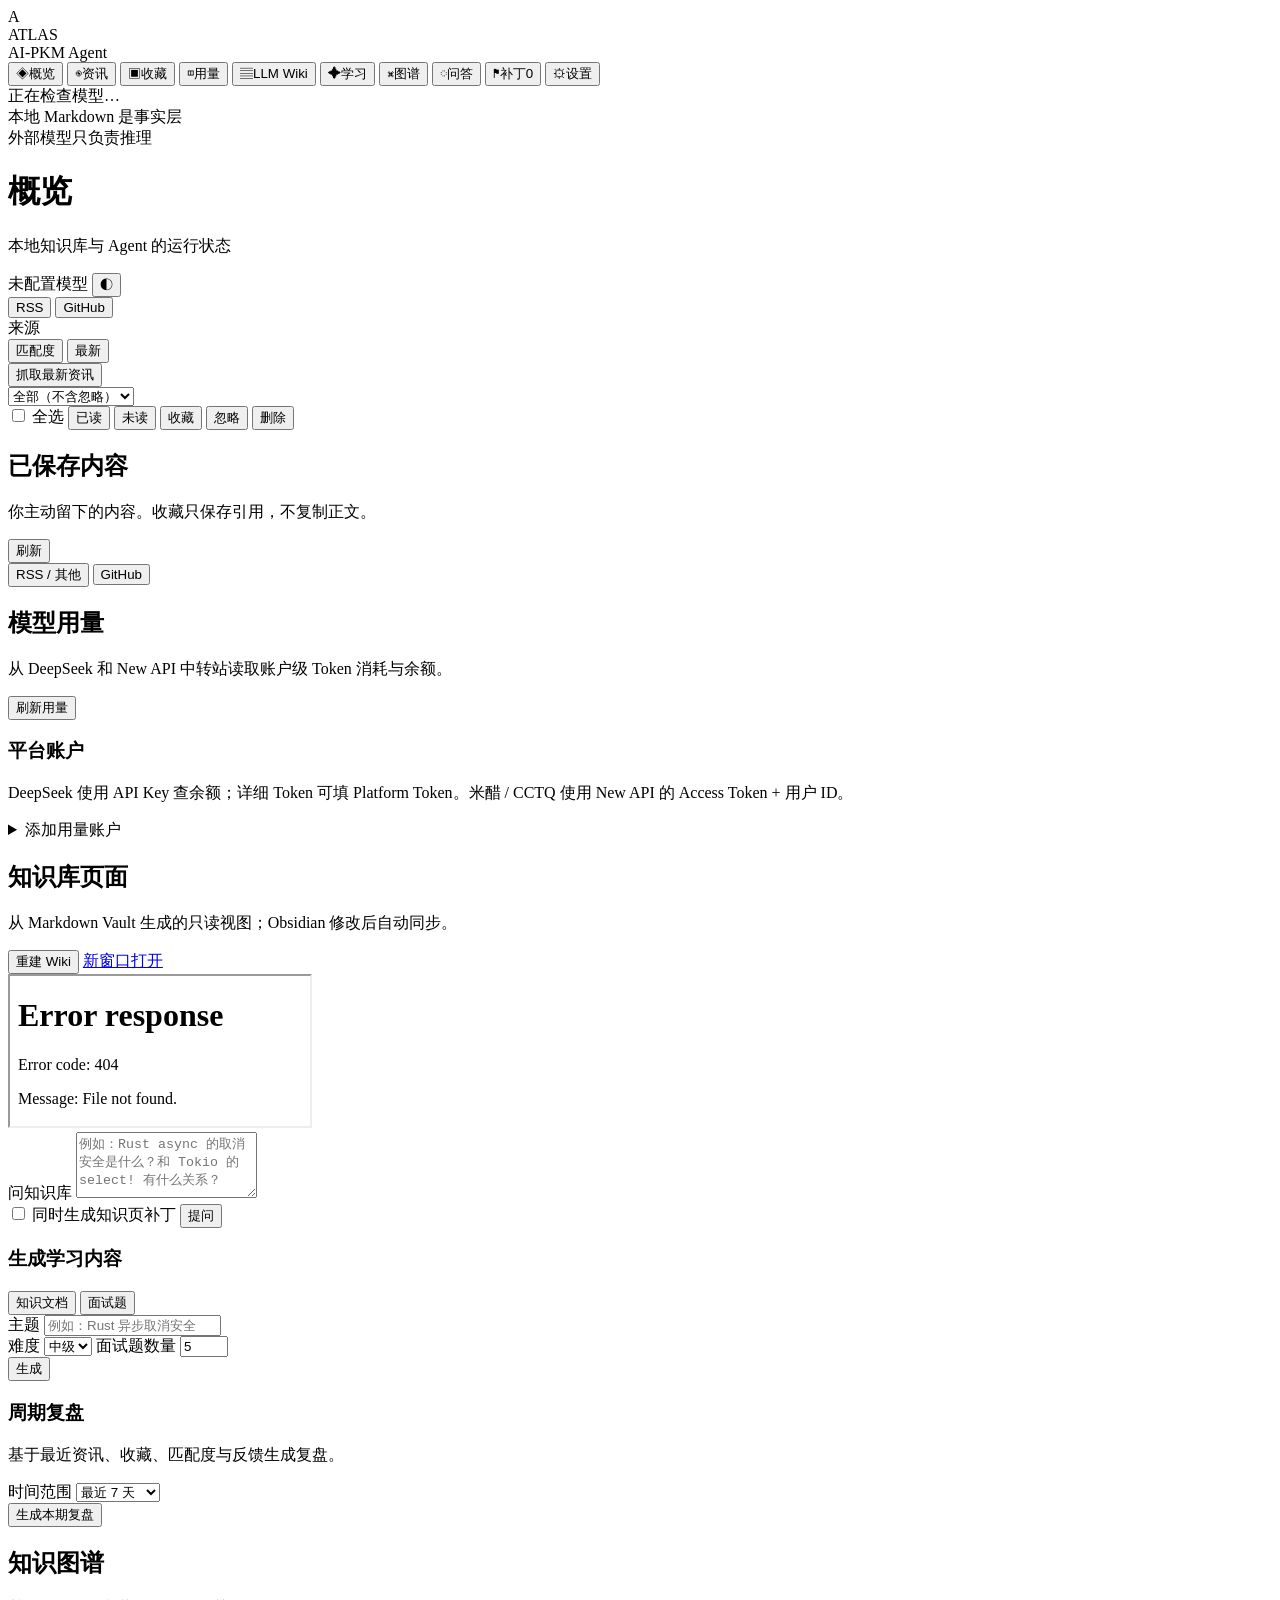
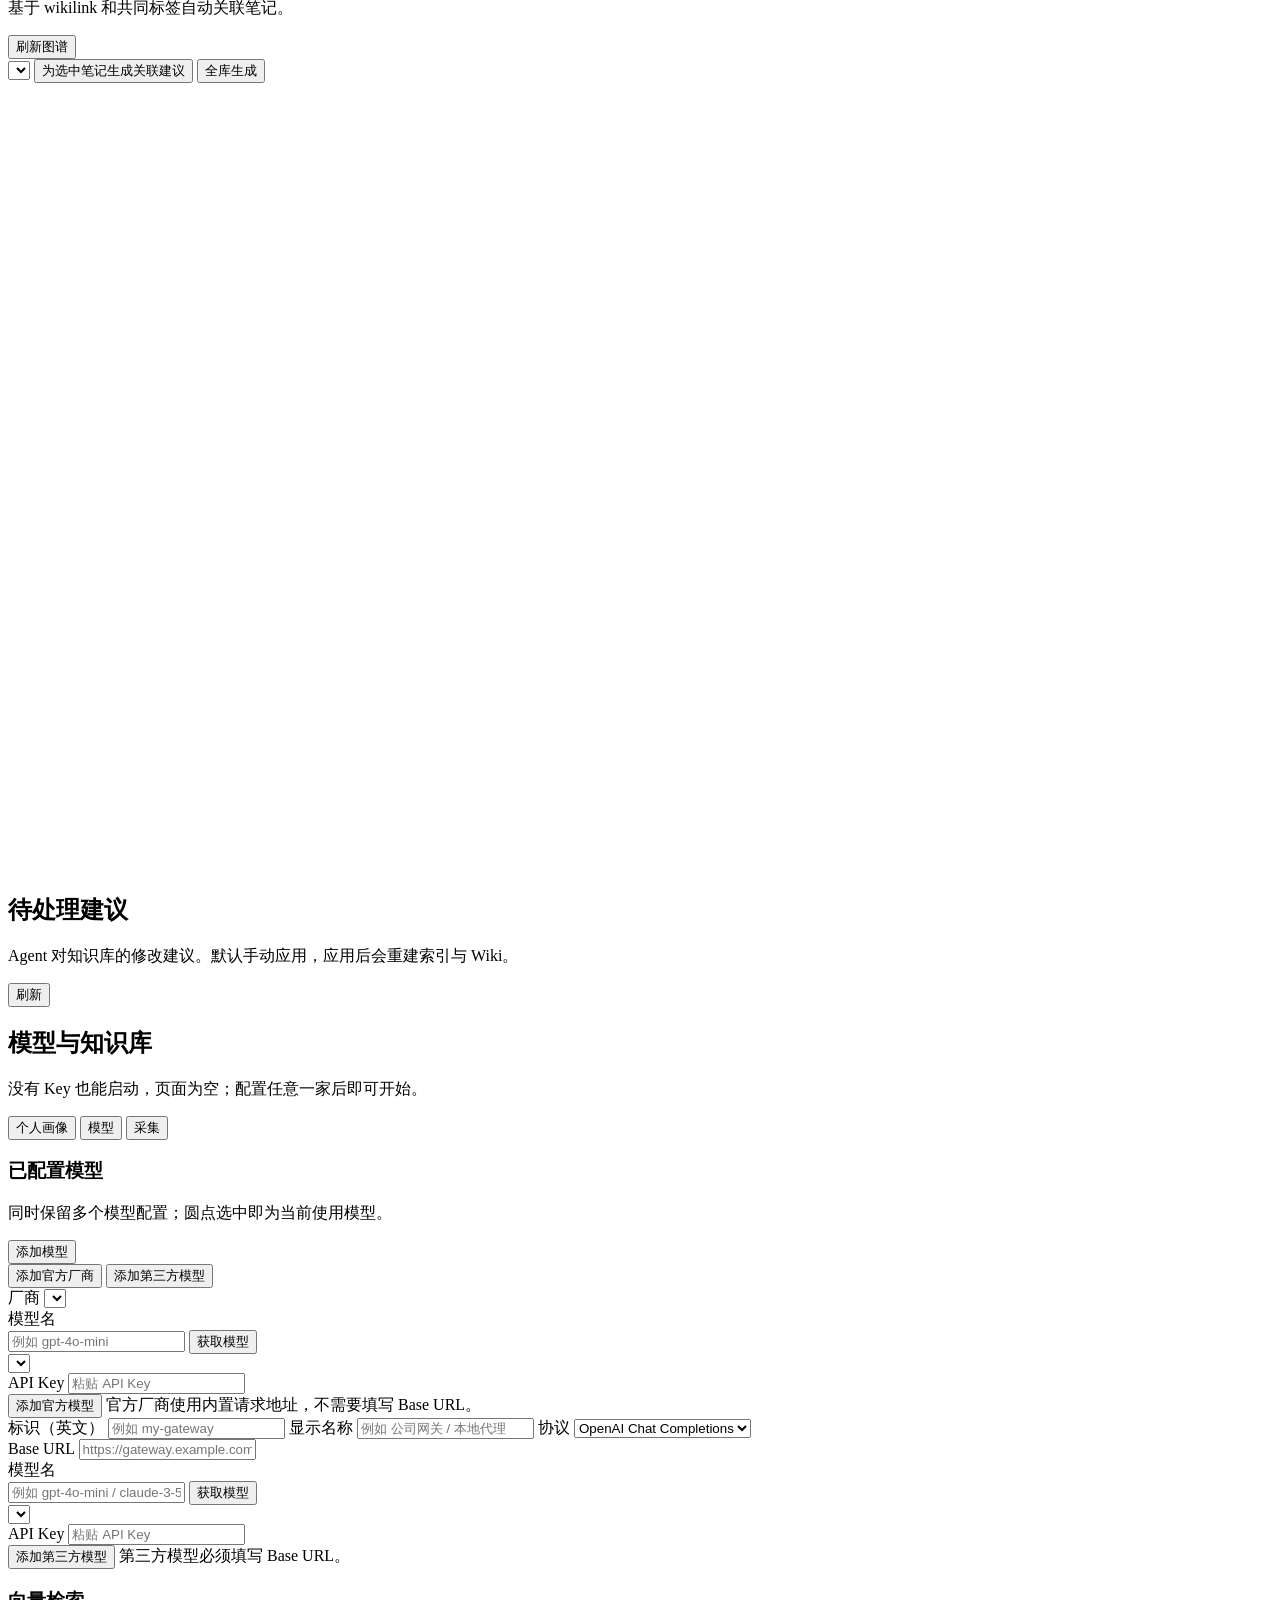
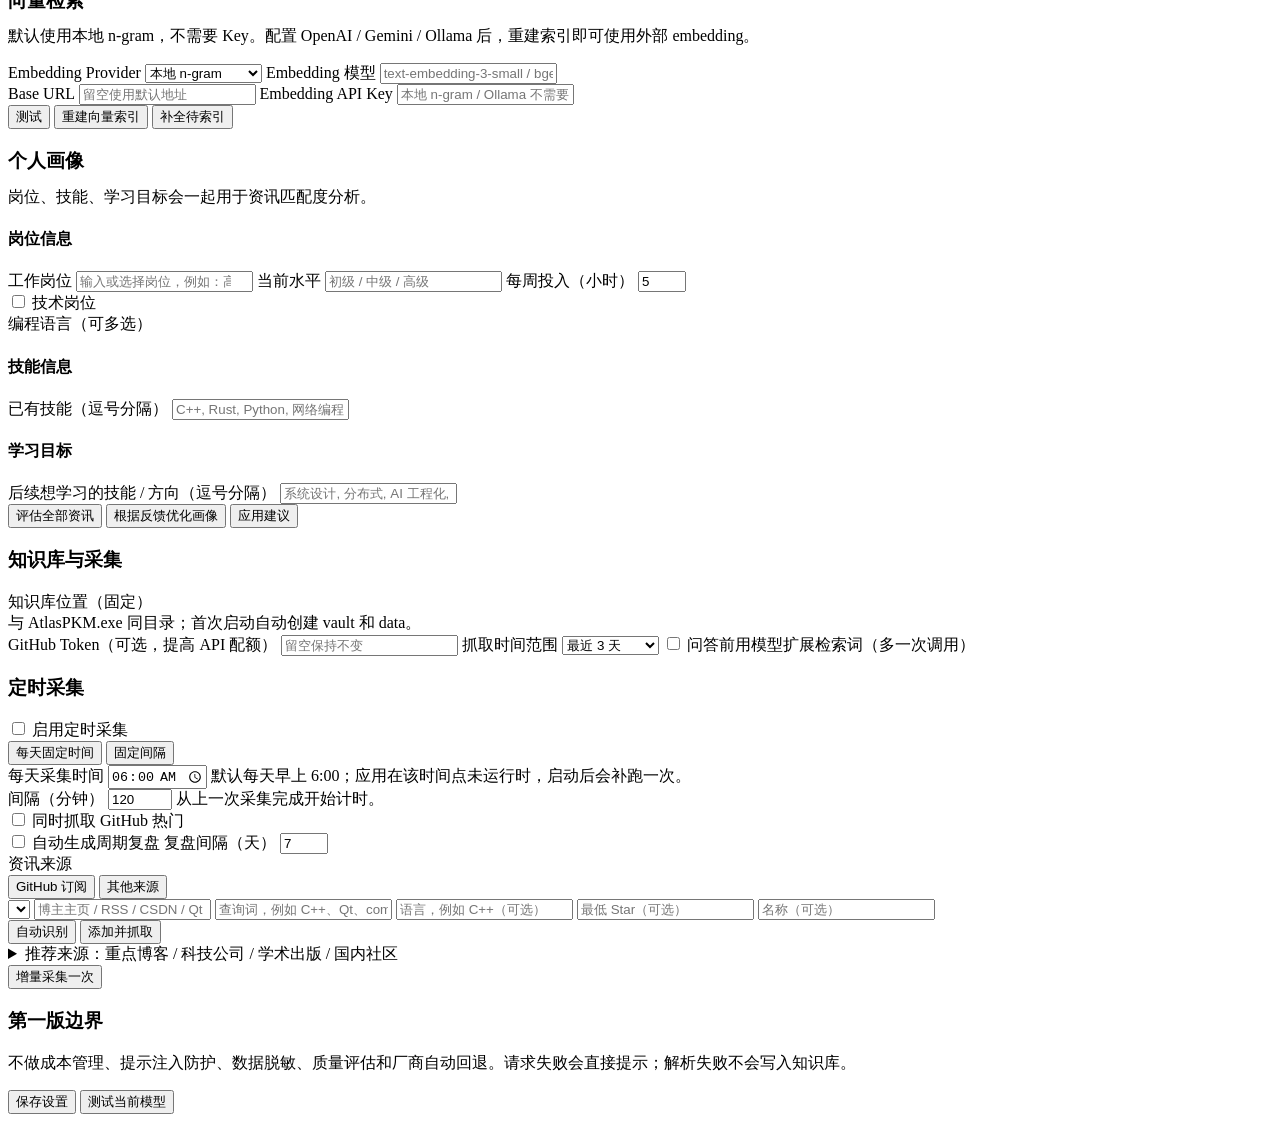
==== app/static/index.html @ cd979819 "Clarify DeepSeek usage token fields" ====
<!doctype html>
<html lang="zh-CN" data-theme="light">
<head>
  <meta charset="utf-8">
  <meta name="viewport" content="width=device-width, initial-scale=1">
  <title>Atlas · AI-PKM Agent</title>
  <link rel="icon" href="data:image/svg+xml,%3Csvg xmlns='http://www.w3.org/2000/svg' viewBox='0 0 32 32'%3E%3Crect width='32' height='32' rx='8' fill='%23b45309'/%3E%3Ctext x='16' y='22' font-size='18' text-anchor='middle' fill='white' font-family='Arial'%3EA%3C/text%3E%3C/svg%3E">
  <link rel="stylesheet" href="/static/styles.css?v=20261029-feed-replace">
</head>
<body>
<div class="app">
  <aside class="sidebar">
    <div class="brand">
      <div class="brand-mark">A</div>
      <div>
        <div class="brand-name">ATLAS</div>
        <div class="brand-sub">AI-PKM Agent</div>
      </div>
    </div>
    <nav class="nav">
      <button class="nav-item active" data-view="dashboard"><span>◈</span>概览</button>
      <button class="nav-item" data-view="feed"><span>◉</span>资讯</button>
      <button class="nav-item" data-view="collections"><span>▣</span>收藏</button>
      <button class="nav-item" data-view="usage"><span>◫</span>用量</button>
      <button class="nav-item" data-view="wiki"><span>▤</span>LLM Wiki</button>
      <button class="nav-item" data-view="learning"><span>✦</span>学习</button>
      <button class="nav-item" data-view="graph"><span>⌘</span>图谱</button>
      <button class="nav-item" data-view="ask"><span>◌</span>问答</button>
      <button class="nav-item" data-view="patches"><span>⚑</span>补丁<span id="patchBadge" class="badge hidden">0</span></button>
      <button class="nav-item" data-view="settings"><span>⚙</span>设置</button>
    </nav>
    <div class="sidebar-foot">
      <div class="dot-row"><span id="sideDot" class="dot"></span><span id="sideStatus">正在检查模型…</span></div>
      <div class="side-note">本地 Markdown 是事实层<br>外部模型只负责推理</div>
    </div>
  </aside>

  <main class="main">
    <header class="topbar">
      <div>
        <h1 id="viewTitle">概览</h1>
        <p id="viewSub">本地知识库与 Agent 的运行状态</p>
      </div>
      <div class="top-actions">
        <span id="providerChip" class="chip">未配置模型</span>
        <button id="themeToggle" class="icon-btn" title="切换主题">◐</button>
      </div>
    </header>
    <div id="setupBanner" class="setup-banner hidden"></div>

    <section id="view-dashboard" class="view active">
      <div id="dashboardContent"></div>
    </section>

    <section id="view-feed" class="view">
      <div class="feed-tabs">
        <button class="feed-tab active" data-feed-tab="rss">RSS</button>
        <button class="feed-tab" data-feed-tab="github">GitHub</button>
      </div>

      <div id="rssPanel">
        <div class="feed-layout">
          <aside class="feed-source-sidebar">
            <div class="feed-source-sidebar-title">来源</div>
            <div id="feedSourceList" class="feed-source-list"></div>
          </aside>
          <div class="feed-main">
            <div class="toolbar">
              <div class="toolbar-group">
                <div class="sort-tabs">
                  <button class="sort-tab active" data-feed-sort="relevance">匹配度</button>
                  <button class="sort-tab" data-feed-sort="recent">最新</button>
                </div>
                <button id="refreshAllFeeds" class="btn" title="按设置的时间范围抓取所有来源，并更新本地数据">抓取最新资讯</button>
                <span id="enrichHint" class="hint"></span>
              </div>
            </div>
            <div class="feed-filter-bar">
              <select id="feedStatus" class="input">
                <option value="">全部（不含忽略）</option>
                <option value="unread">未读</option>
                <option value="read">已读</option>
                <option value="saved">已收藏</option>
                <option value="dismissed">已忽略</option>
              </select>
              <span id="feedFilterHint" class="hint"></span>
              <div class="bulk-actions">
                <label class="check"><input id="selectAllFeed" type="checkbox"> 全选</label>
                <button id="bulkRead" class="btn ghost">已读</button>
                <button id="bulkUnread" class="btn ghost">未读</button>
                <button id="bulkSave" class="btn ghost">收藏</button>
                <button id="bulkDismiss" class="btn ghost">忽略</button>
                <button id="bulkDelete" class="btn danger ghost">删除</button>
              </div>
            </div>
            <div id="feedList" class="card-list"></div>
          </div>
        </div>
      </div>

      <div id="githubPanel" hidden>
        <div class="github-panel-head">
          <div class="stack-chips" id="githubStacks"></div>
          <div class="rank-tabs" id="githubMetrics"></div>
          <div class="github-ranking-bar">
            <span id="githubNotice" class="hint"></span>
            <button id="refreshGithubRanking" class="btn ghost">刷新榜单</button>
          </div>
        </div>
        <div id="githubRanking" class="rank-list"></div>
      </div>
    </section>

    <section id="view-collections" class="view">
      <div class="section-head">
        <div>
          <h2>已保存内容</h2>
          <p>你主动留下的内容。收藏只保存引用，不复制正文。</p>
        </div>
        <button id="refreshCollections" class="btn ghost">刷新</button>
      </div>
      <div class="collection-tabs">
        <button class="collection-tab active" data-collection-tab="rss">RSS / 其他</button>
        <button class="collection-tab" data-collection-tab="github">GitHub</button>
      </div>
      <div id="collectionsList" class="card-list"></div>
    </section>

    <section id="view-usage" class="view">
      <div class="section-head">
        <div>
          <h2>模型用量</h2>
          <p>从 DeepSeek 和 New API 中转站读取账户级 Token 消耗与余额。</p>
        </div>
        <button id="refreshUsage" class="btn ghost">刷新用量</button>
      </div>
      <div id="usageSummary" class="usage-grid"></div>
      <div class="panel">
        <div class="section-head">
          <div>
            <h3>平台账户</h3>
            <p class="hint">DeepSeek 使用 API Key 查余额；详细 Token 可填 Platform Token。米醋 / CCTQ 使用 New API 的 Access Token + 用户 ID。</p>
          </div>
        </div>
        <div id="usageAccounts" class="usage-accounts"></div>
        <details class="source-catalog">
          <summary>添加用量账户</summary>
          <div class="form-row">
            <label class="field"><span>名称</span><input id="usageName" class="input" placeholder="例如 米醋中转站"></label>
            <label class="field narrow"><span>类型</span>
              <select id="usageKind" class="input">
                <option value="newapi">New API 中转站</option>
                <option value="deepseek">DeepSeek</option>
              </select>
            </label>
          </div>
          <div id="usageNewapiFields">
            <label class="field"><span>Base URL</span><input id="usageBaseUrl" class="input" placeholder="https://www.micuapi.ai"></label>
            <div class="form-row">
              <label class="field"><span>用户 ID</span><input id="usageUserId" class="input" placeholder="个人资料里的数字 ID"></label>
              <label class="field"><span>Access Token</span><input id="usageAccessToken" class="input" type="password" placeholder="系统访问令牌，不是 sk- 模型 Key"></label>
            </div>
          </div>
          <div id="usageDeepseekFields" class="hidden">
            <label class="field">
              <span>API Key</span>
              <input id="usageApiKey" class="input" type="password" placeholder="用于查询余额">
              <span class="hint">API Key 只能查询余额，不能读取详细 Token 用量。</span>
            </label>
            <label class="field">
              <span>Platform userToken（可选）</span>
              <input id="usagePlatformToken" class="input" type="password" placeholder="用于读取详细 Token 用量">
              <span class="hint">登录 platform.deepseek.com 后，在浏览器开发者工具 → Application → Local Storage 中读取 userToken。</span>
            </label>
          </div>
          <div class="form-row">
            <button id="addUsageAccount" class="btn primary">绑定</button>
            <span id="usageHint" class="hint">使用平台个人资料中的 Access Token / 用户 ID，或 DeepSeek Token 绑定。</span>
          </div>
        </details>
      </div>
    </section>

    <section id="view-wiki" class="view">
      <div class="section-head">
        <div>
          <h2>知识库页面</h2>
          <p>从 Markdown Vault 生成的只读视图；Obsidian 修改后自动同步。 <span id="wikiSyncHint" class="hint"></span></p>
        </div>
        <div class="toolbar-group">
          <button id="buildWiki" class="btn">重建 Wiki</button>
          <a class="btn ghost" href="/wiki/" target="_blank" rel="noreferrer">新窗口打开</a>
        </div>
      </div>
      <iframe id="wikiFrame" class="wiki-frame" src="/wiki/" title="LLM Wiki"></iframe>
    </section>

    <section id="view-ask" class="view">
      <div class="ask-box">
        <label for="question">问知识库</label>
        <textarea id="question" rows="4" placeholder="例如：Rust async 的取消安全是什么？和 Tokio 的 select! 有什么关系？"></textarea>
        <div class="ask-actions">
          <label class="check"><input id="savePatch" type="checkbox"> 同时生成知识页补丁</label>
          <button id="askBtn" class="btn primary">提问</button>
        </div>
      </div>
      <div id="answerPanel" class="answer-panel hidden"></div>
    </section>

    <section id="view-learning" class="view">
      <div class="learning-grid">
        <div class="panel">
          <h3>生成学习内容</h3>
          <div class="rank-tabs" id="learningModes">
            <button class="rank-tab active" data-learning-mode="knowledge_doc">知识文档</button>
            <button class="rank-tab" data-learning-mode="interview">面试题</button>
          </div>
          <label class="field">
            <span>主题</span>
            <input id="learningTopic" class="input" placeholder="例如：Rust 异步取消安全">
          </label>
          <div class="form-row hidden" id="interviewOptions">
            <label class="field narrow">
              <span>难度</span>
              <select id="learningDifficulty" class="input">
                <option>初级</option>
                <option selected>中级</option>
                <option>高级</option>
              </select>
            </label>
            <label class="field narrow">
              <span>面试题数量</span>
              <input id="learningCount" class="input" type="number" min="3" max="10" value="5">
            </label>
          </div>
          <div class="settings-actions">
            <button id="generateLearning" class="btn primary">生成</button>
            <span id="learningHint" class="hint"></span>
          </div>
        </div>
        <div class="panel">
          <h3>周期复盘</h3>
          <p class="hint">基于最近资讯、收藏、匹配度与反馈生成复盘。</p>
          <div class="form-row">
            <label class="field narrow">
              <span>时间范围</span>
              <select id="reviewDays" class="input">
                <option value="7" selected>最近 7 天</option>
                <option value="30">最近 30 天</option>
                <option value="90">最近 90 天</option>
              </select>
            </label>
          </div>
          <div class="settings-actions">
            <button id="generateReview" class="btn">生成本期复盘</button>
            <span id="reviewStats" class="hint"></span>
          </div>
        </div>
      </div>
      <div id="learningOutput" class="panel hidden"></div>
    </section>

    <section id="view-graph" class="view">
      <div class="section-head">
        <div>
          <h2>知识图谱</h2>
          <p>基于 wikilink 和共同标签自动关联笔记。</p>
        </div>
        <button id="refreshGraph" class="btn ghost">刷新图谱</button>
      </div>
      <div id="graphStats" class="hint"></div>
      <div class="graph-actions">
        <select id="graphNote" class="input"></select>
        <button id="suggestLinks" class="btn">为选中笔记生成关联建议</button>
        <button id="suggestAllLinks" class="btn ghost">全库生成</button>
        <span id="linkHint" class="hint"></span>
      </div>
      <div class="graph-wrap">
        <svg id="graphSvg" viewBox="0 0 900 560" role="img" aria-label="知识图谱"></svg>
      </div>
      <div id="graphLegend" class="hint"></div>
    </section>

    <section id="view-patches" class="view">
      <div class="section-head">
        <div>
          <h2>待处理建议</h2>
          <p>Agent 对知识库的修改建议。默认手动应用，应用后会重建索引与 Wiki。</p>
        </div>
        <button id="refreshPatches" class="btn ghost">刷新</button>
      </div>
      <div id="patchList" class="card-list"></div>
    </section>

    <section id="view-settings" class="view">
      <div class="section-head">
        <div>
          <h2>模型与知识库</h2>
          <p>没有 Key 也能启动，页面为空；配置任意一家后即可开始。</p>
        </div>
      </div>
      <div class="settings-tabs" id="settingsTabs">
        <button class="settings-tab" data-settings-tab="profile">个人画像</button>
        <button class="settings-tab active" data-settings-tab="model">模型</button>
        <button class="settings-tab" data-settings-tab="collect">采集</button>
      </div>
      <div id="settings-panel-model" class="settings-panel">
      <div id="modelSummary" class="model-summary"></div>
      <div class="settings-subhead model-list-head">
        <div>
          <h3>已配置模型</h3>
          <p class="hint">同时保留多个模型配置；圆点选中即为当前使用模型。</p>
        </div>
        <button id="toggleAddModel" class="btn">添加模型</button>
      </div>
      <div id="configuredModelList" class="model-list"></div>
      <div id="addModelPanel" class="panel hidden">
        <div class="model-kind-tabs" id="addModelTabs">
          <button class="model-kind-tab active" data-add-kind="official">添加官方厂商</button>
          <button class="model-kind-tab" data-add-kind="third-party">添加第三方模型</button>
        </div>
        <div id="addOfficialSection">
          <div class="form-row">
            <label class="field">
              <span>厂商</span>
              <select id="officialVendor" class="input"></select>
            </label>
            <div class="field model-picker">
              <span>模型名</span>
              <div class="model-picker-row">
                <input id="officialModel" class="input" placeholder="例如 gpt-4o-mini">
                <button id="fetchOfficialModels" class="btn ghost" type="button">获取模型</button>
              </div>
              <select id="officialModelSelect" class="input hidden" data-model-select></select>
            </div>
            <label class="field">
              <span>API Key</span>
              <input id="officialKey" class="input" type="password" placeholder="粘贴 API Key">
            </label>
          </div>
          <div class="settings-actions">
            <button id="addOfficialProvider" class="btn primary">添加官方模型</button>
            <span id="officialAddHint" class="hint">官方厂商使用内置请求地址，不需要填写 Base URL。</span>
          </div>
        </div>
        <div id="addThirdPartySection" class="hidden">
          <div class="form-row">
            <label class="field">
              <span>标识（英文）</span>
              <input id="customProviderId" class="input" placeholder="例如 my-gateway">
            </label>
            <label class="field">
              <span>显示名称</span>
              <input id="customProviderLabel" class="input" placeholder="例如 公司网关 / 本地代理">
            </label>
            <label class="field narrow">
              <span>协议</span>
              <select id="customProviderProtocol" class="input">
                <option value="openai-compatible">OpenAI Chat Completions</option>
                <option value="openai-responses">OpenAI Responses</option>
                <option value="anthropic-compatible">Anthropic Messages</option>
              </select>
            </label>
          </div>
          <label class="field">
            <span>Base URL</span>
            <input id="customProviderBase" class="input" placeholder="https://gateway.example.com/v1">
          </label>
          <div class="form-row">
            <div class="field model-picker">
              <span>模型名</span>
              <div class="model-picker-row">
                <input id="customProviderModel" class="input" placeholder="例如 gpt-4o-mini / claude-3-5-sonnet">
                <button id="fetchCustomModels" class="btn ghost" type="button">获取模型</button>
              </div>
              <select id="customProviderModelSelect" class="input hidden" data-model-select></select>
            </div>
            <label class="field">
              <span>API Key</span>
              <input id="customProviderKey" class="input" type="password" placeholder="粘贴 API Key">
            </label>
          </div>
          <div class="settings-actions">
            <button id="addCustomProvider" class="btn primary">添加第三方模型</button>
            <span id="customProviderHint" class="hint">第三方模型必须填写 Base URL。</span>
          </div>
        </div>
      </div>
      <div class="settings-card" id="embeddingCard">
        <h3>向量检索</h3>
        <p class="hint" style="margin-top:-6px">默认使用本地 n-gram，不需要 Key。配置 OpenAI / Gemini / Ollama 后，重建索引即可使用外部 embedding。</p>
        <div class="form-row">
          <label class="field narrow">
            <span>Embedding Provider</span>
            <select id="embeddingProvider" class="input">
              <option value="local">本地 n-gram</option>
              <option value="openai">OpenAI</option>
              <option value="gemini">Google Gemini</option>
              <option value="ollama">Ollama（本地）</option>
            </select>
          </label>
          <label class="field">
            <span>Embedding 模型</span>
            <input id="embeddingModel" class="input" placeholder="text-embedding-3-small / bge-m3">
          </label>
        </div>
        <label class="field">
          <span>Base URL</span>
          <input id="embeddingBase" class="input" placeholder="留空使用默认地址">
        </label>
        <label class="field">
          <span>Embedding API Key</span>
          <input id="embeddingKey" class="input" type="password" placeholder="本地 n-gram / Ollama 不需要">
        </label>
        <div class="settings-actions">
          <button id="testEmbedding" class="btn">测试</button>
          <button id="rebuildEmbedding" class="btn primary">重建向量索引</button>
          <button id="incrementalEmbedding" class="btn ghost">补全待索引</button>
          <span id="embeddingHint" class="hint"></span>
        </div>
      </div>
      </div>
      <div id="settings-panel-profile" class="settings-panel hidden">
      <div class="settings-card">
        <h3>个人画像</h3>
        <p class="hint" style="margin-top:-6px">岗位、技能、学习目标会一起用于资讯匹配度分析。</p>

        <div class="profile-section">
          <h4>岗位信息</h4>
          <div class="form-row">
            <label class="field">
              <span>工作岗位</span>
              <input id="profileRole" class="input" list="profileRoleOptions" placeholder="输入或选择岗位，例如：高级后端工程师">
              <datalist id="profileRoleOptions">
                <option value="后端工程师"></option>
                <option value="高级后端工程师"></option>
                <option value="系统工程师"></option>
                <option value="C++ 开发工程师"></option>
                <option value="Qt/C++ 开发工程师"></option>
                <option value="嵌入式工程师"></option>
                <option value="Python 开发工程师"></option>
                <option value="Go 开发工程师"></option>
                <option value="Rust 开发工程师"></option>
                <option value="AI 工程师"></option>
                <option value="算法工程师"></option>
                <option value="数据工程师"></option>
                <option value="架构师"></option>
                <option value="技术负责人"></option>
                <option value="产品经理"></option>
                <option value="其他"></option>
              </datalist>
            </label>
            <label class="field narrow">
              <span>当前水平</span>
              <input id="profileLevel" class="input" placeholder="初级 / 中级 / 高级">
            </label>
            <label class="field narrow">
              <span>每周投入（小时）</span>
              <input id="profileHours" class="input" type="number" min="1" max="60" value="5">
            </label>
          </div>
          <label class="check"><input id="profileTechnical" type="checkbox"> 技术岗位</label>
          <div id="profileLanguagesBox" class="profile-language-box">
            <span>编程语言（可多选）</span>
            <div id="profileLanguages" class="filter-chip-group"></div>
          </div>
        </div>

        <div class="profile-section">
          <h4>技能信息</h4>
          <label class="field">
            <span>已有技能（逗号分隔）</span>
            <input id="profileSkills" class="input" placeholder="C++, Rust, Python, 网络编程">
          </label>
        </div>

        <div class="profile-section">
          <h4>学习目标</h4>
          <label class="field">
            <span>后续想学习的技能 / 方向（逗号分隔）</span>
            <input id="profileGoals" class="input" placeholder="系统设计, 分布式, AI 工程化, 数据库">
          </label>
        </div>
        <div class="settings-actions">
          <button id="scoreAll" class="btn ghost">评估全部资讯</button>
          <button id="learnProfile" class="btn ghost">根据反馈优化画像</button>
          <button id="applyProfile" class="btn primary hidden">应用建议</button>
          <span id="scoreHint" class="hint"></span>
          <span id="profileLearnHint" class="hint"></span>
        </div>
      </div>
      </div>
      <div id="settings-panel-collect" class="settings-panel hidden">
      <div class="settings-card">
        <h3>知识库与采集</h3>
        <div class="field">
          <span>知识库位置（固定）</span>
          <div id="vaultPathInfo" class="path-readonly"></div>
          <span class="hint">与 AtlasPKM.exe 同目录；首次启动自动创建 vault 和 data。</span>
        </div>
        <label class="field">
          <span>GitHub Token（可选，提高 API 配额）</span>
          <input id="githubToken" class="input" type="password" placeholder="留空保持不变">
        </label>
        <label class="field">
          <span>抓取时间范围</span>
          <select id="feedWindow" class="input">
            <option value="1">最近 24 小时</option>
            <option value="3" selected>最近 3 天</option>
            <option value="7">最近 7 天</option>
          </select>
        </label>
        <label class="check" style="margin: 4px 0 12px">
          <input id="queryExpansion" type="checkbox"> 问答前用模型扩展检索词（多一次调用）
        </label>
      </div>
      <div class="settings-card">
        <h3>定时采集</h3>
        <label class="check"><input id="autoRefresh" type="checkbox"> 启用定时采集</label>
        <div class="schedule-mode-tabs" id="scheduleModeTabs">
          <button class="schedule-mode-tab active" data-schedule-mode="daily">每天固定时间</button>
          <button class="schedule-mode-tab" data-schedule-mode="interval">固定间隔</button>
        </div>
        <div id="dailyScheduleRow" class="form-row">
          <label class="field narrow">
            <span>每天采集时间</span>
            <input id="dailyTime" class="input" type="time" value="06:00">
          </label>
          <span class="hint">默认每天早上 6:00；应用在该时间点未运行时，启动后会补跑一次。</span>
        </div>
        <div id="intervalScheduleRow" class="form-row hidden">
          <label class="field narrow">
            <span>间隔（分钟）</span>
            <input id="refreshInterval" class="input" type="number" min="15" max="1440" value="120">
          </label>
          <span class="hint">从上一次采集完成开始计时。</span>
        </div>
        <div class="form-row">
          <label class="check"><input id="autoGithub" type="checkbox"> 同时抓取 GitHub 热门</label>
        </div>
        <div class="form-row">
          <label class="check"><input id="autoReview" type="checkbox"> 自动生成周期复盘</label>
          <label class="field narrow">
            <span>复盘间隔（天）</span>
            <input id="reviewInterval" class="input" type="number" min="1" max="90" value="7">
          </label>
        </div>
        <div class="field">
          <span>资讯来源</span>
          <div class="source-group-tabs" id="sourceGroupTabs">
            <button class="source-group-tab active" data-source-group="github">GitHub 订阅</button>
            <button class="source-group-tab" data-source-group="other">其他来源</button>
          </div>
          <div id="sourceList" class="source-list"></div>
        </div>
        <div class="source-add-box">
          <div class="form-row source-add">
            <select id="newSourceAdapter" class="input"></select>
            <input id="newSourceUrl" class="input" placeholder="博主主页 / RSS / CSDN / Qt Blog 地址">
            <input id="newSourceQuery" class="input hidden" placeholder="查询词，例如 C++、Qt、compiler">
            <input id="newSourceLanguage" class="input hidden" placeholder="语言，例如 C++（可选）">
            <input id="newSourceStars" class="input hidden" type="number" min="0" placeholder="最低 Star（可选）">
            <input id="newSourceName" class="input" placeholder="名称（可选）">
          </div>
          <div class="form-row">
            <button id="discoverSource" class="btn ghost">自动识别</button>
            <button id="addSource" class="btn primary">添加并抓取</button>
            <span id="sourceAddHint" class="hint"></span>
          </div>
        </div>
        <details class="source-catalog">
          <summary>推荐来源：重点博客 / 科技公司 / 学术出版 / 国内社区</summary>
          <div id="sourceCatalog" class="source-catalog-list"></div>
          <div class="form-row">
            <button id="importCatalog" class="btn primary">导入选中来源</button>
            <span id="catalogHint" class="hint">重点博客默认勾选，可自行增减。</span>
          </div>
        </details>
        <div class="settings-actions">
          <button id="runScheduler" class="btn">增量采集一次</button>
          <span id="schedulerHint" class="hint"></span>
        </div>
      </div>
      <div class="settings-card muted-card">
        <h3>第一版边界</h3>
        <p>不做成本管理、提示注入防护、数据脱敏、质量评估和厂商自动回退。请求失败会直接提示；解析失败不会写入知识库。</p>
      </div>
      </div>
      <div class="settings-savebar">
        <button id="saveSettings" class="btn primary">保存设置</button>
        <button id="testProvider" class="btn">测试当前模型</button>
        <span id="settingsHint" class="hint"></span>
      </div>
    </section>
  </main>
</div>
<div id="toast" class="toast hidden"></div>
<script src="/static/app.js?v=20261029-feed-replace"></script>
</body>
</html>
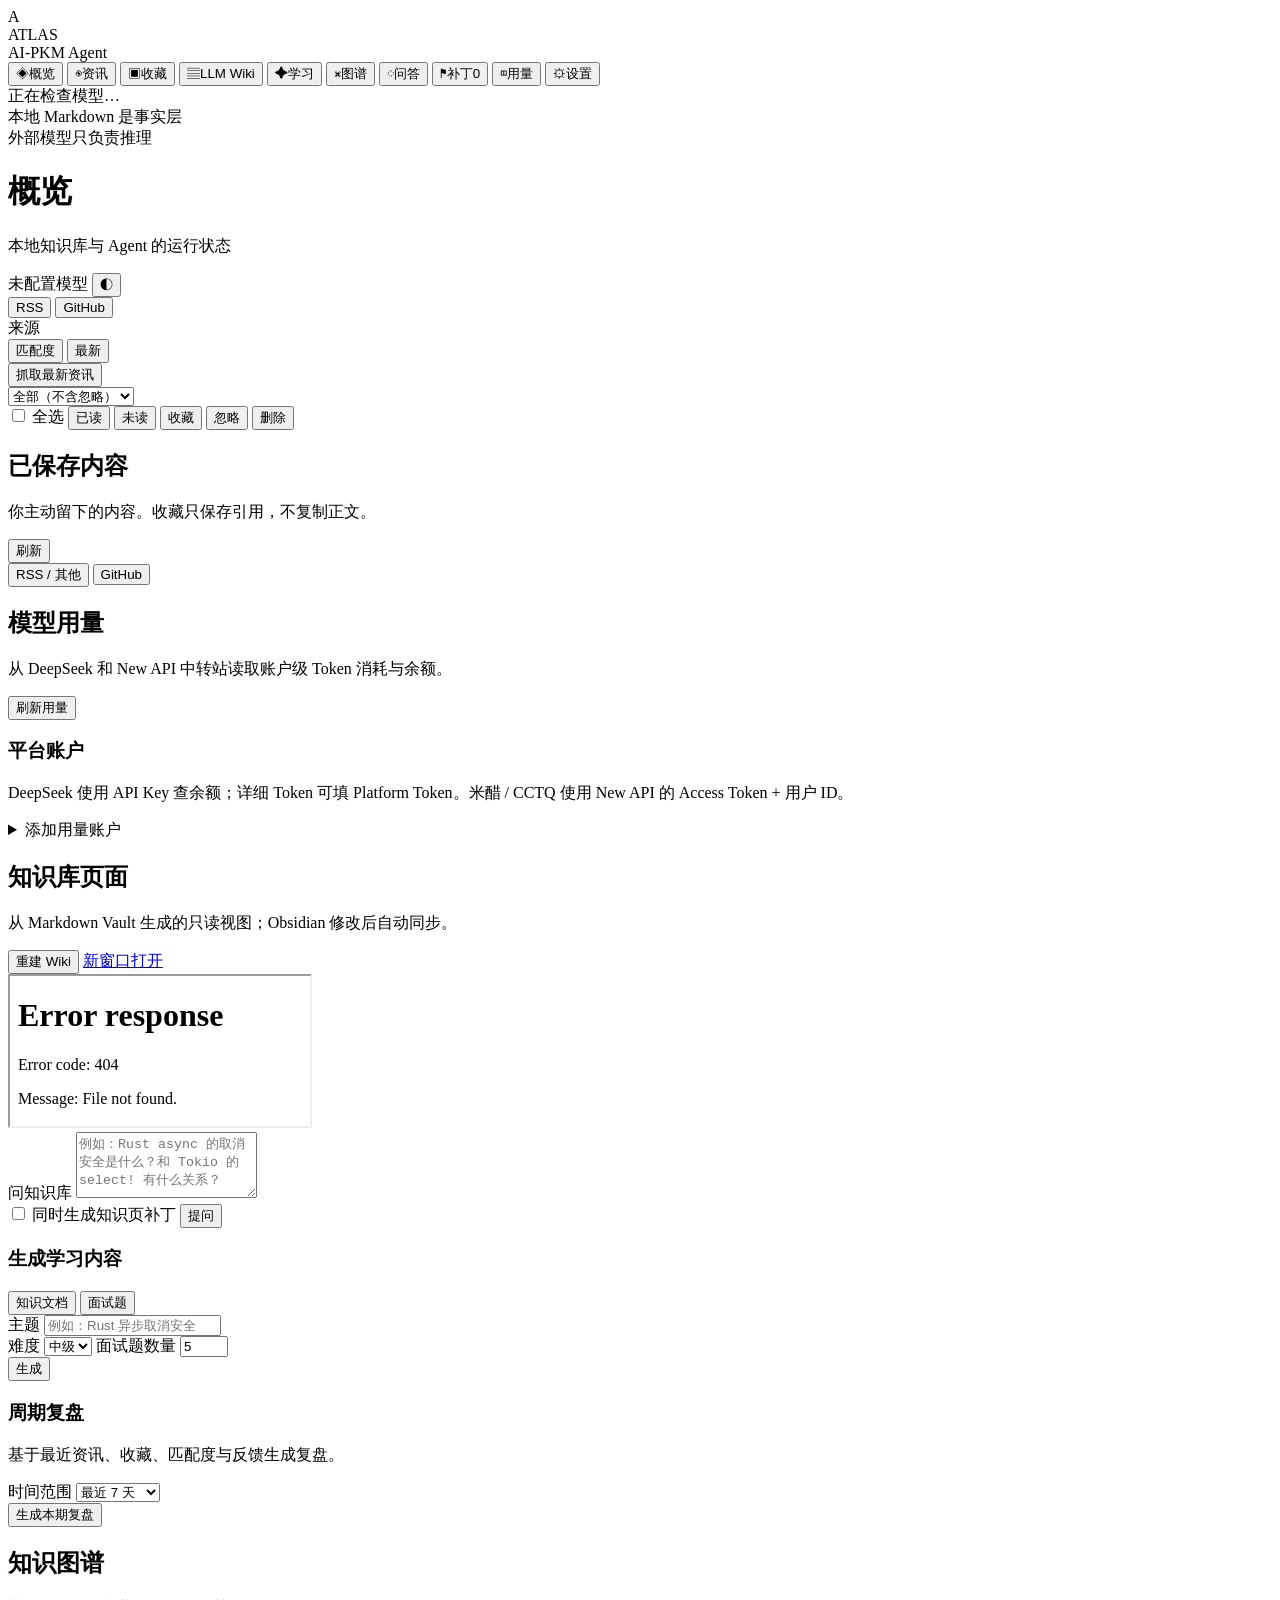
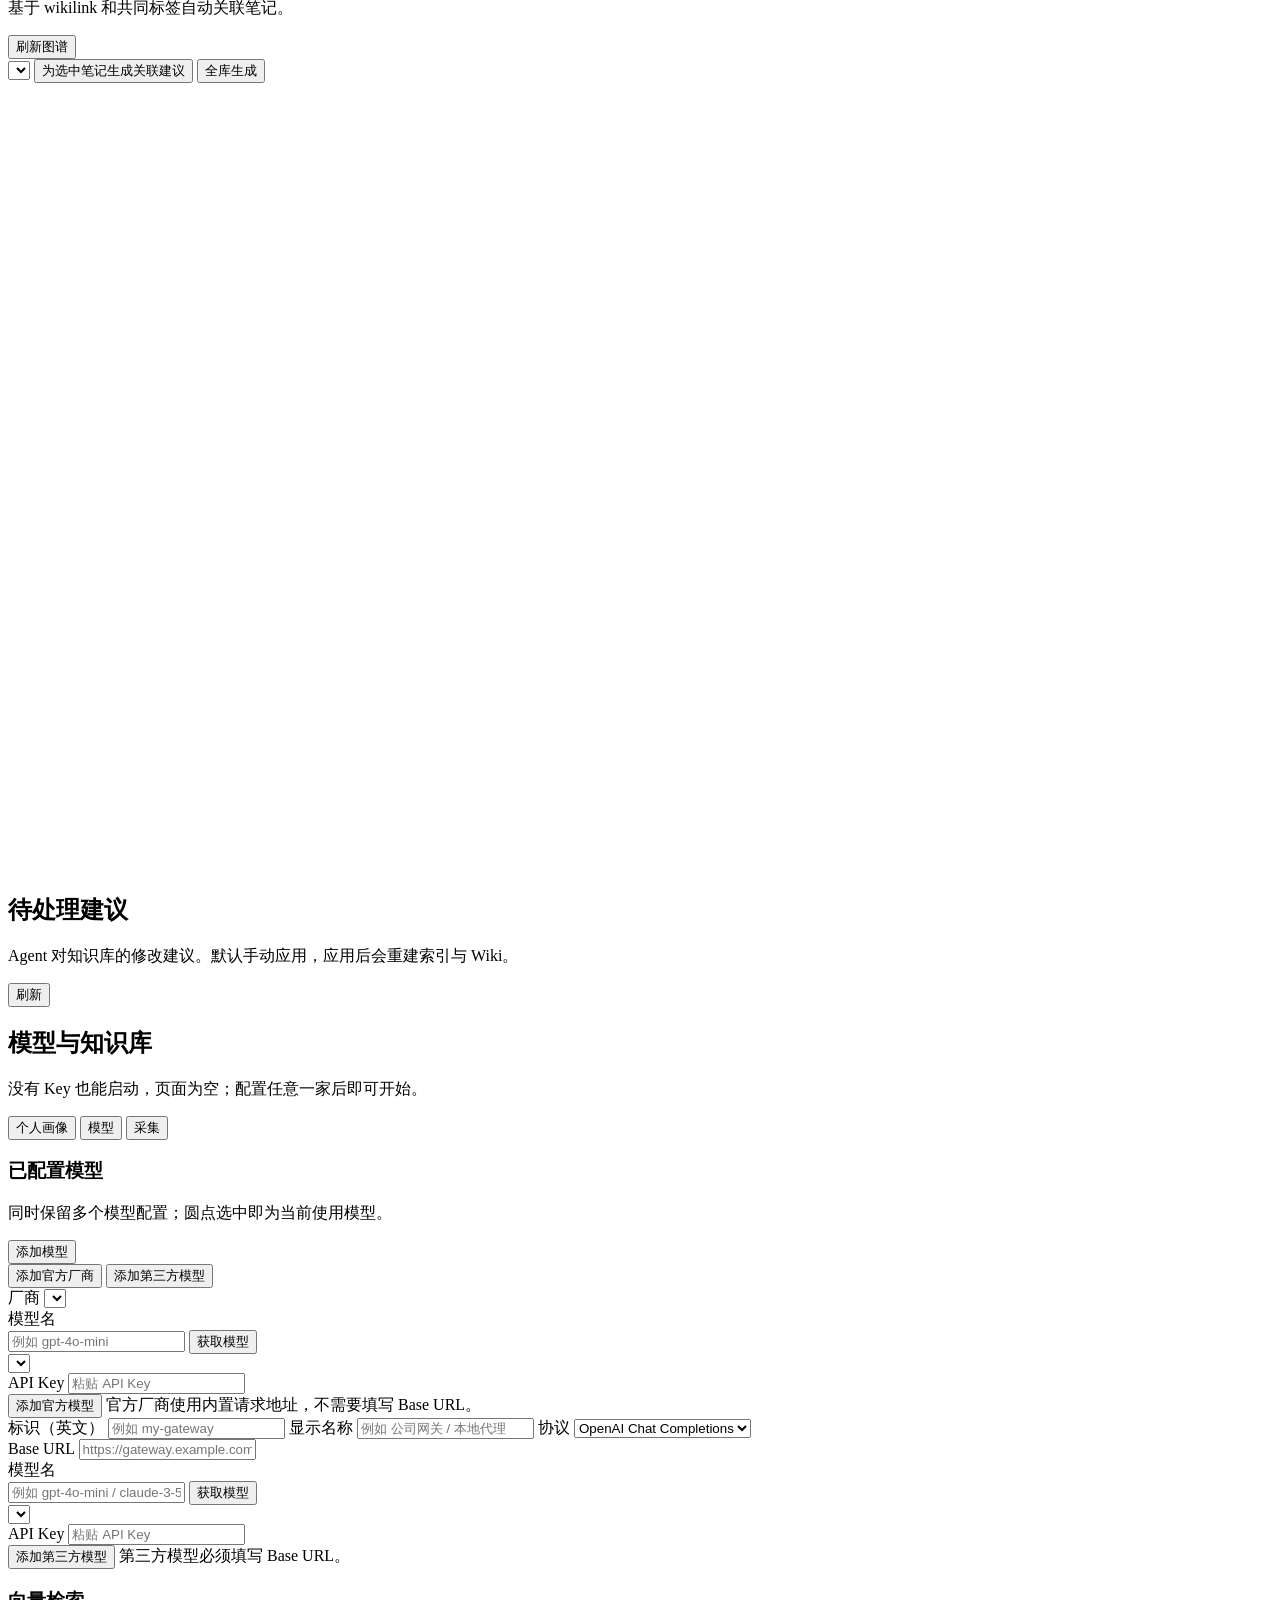
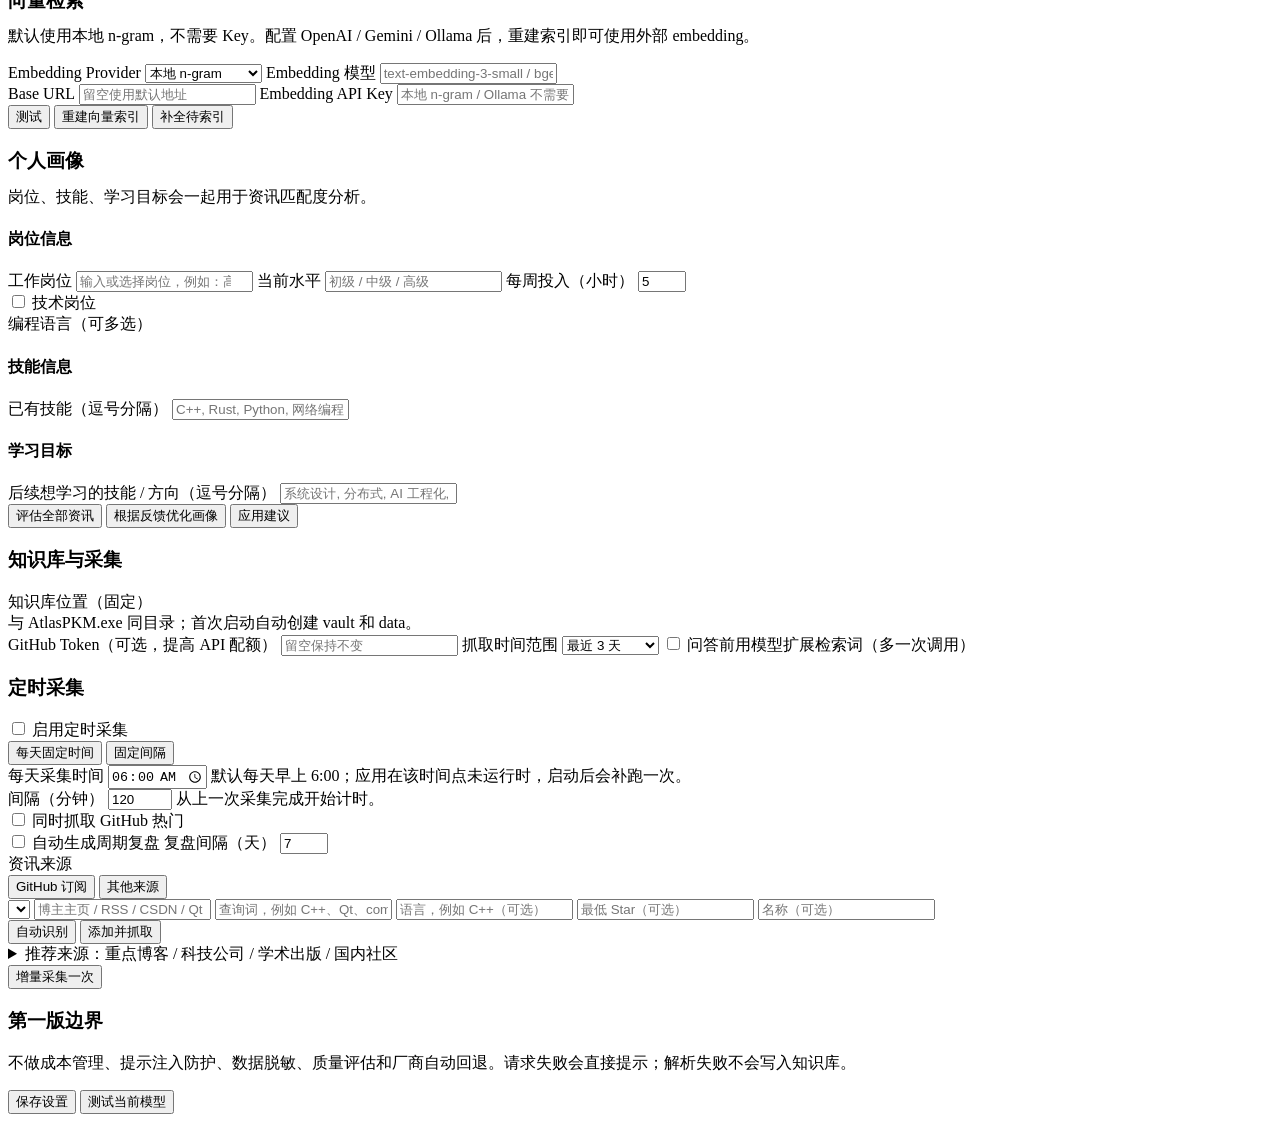
==== commit c00482bb: "Move usage nav item before settings" ====
--- a/app/static/index.html
+++ b/app/static/index.html
@@ -21,12 +21,12 @@
       <button class="nav-item active" data-view="dashboard"><span>◈</span>概览</button>
       <button class="nav-item" data-view="feed"><span>◉</span>资讯</button>
       <button class="nav-item" data-view="collections"><span>▣</span>收藏</button>
-      <button class="nav-item" data-view="usage"><span>◫</span>用量</button>
       <button class="nav-item" data-view="wiki"><span>▤</span>LLM Wiki</button>
       <button class="nav-item" data-view="learning"><span>✦</span>学习</button>
       <button class="nav-item" data-view="graph"><span>⌘</span>图谱</button>
       <button class="nav-item" data-view="ask"><span>◌</span>问答</button>
       <button class="nav-item" data-view="patches"><span>⚑</span>补丁<span id="patchBadge" class="badge hidden">0</span></button>
+      <button class="nav-item" data-view="usage"><span>◫</span>用量</button>
       <button class="nav-item" data-view="settings"><span>⚙</span>设置</button>
     </nav>
     <div class="sidebar-foot">
@@ -631,3 +631,10 @@
 
 
 
+
+
+
+
+
+
+
